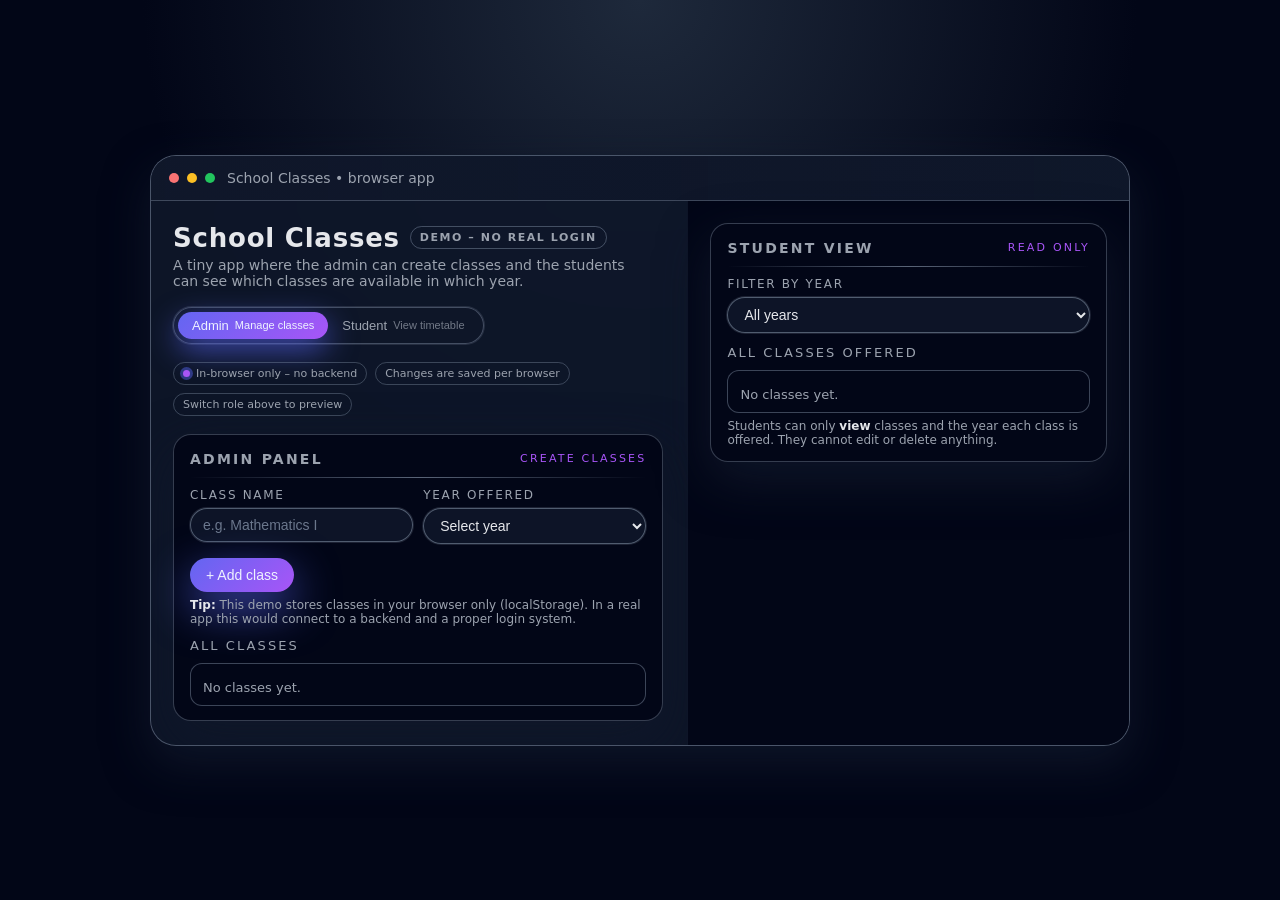
==== index.html @ ab31edf5 "Initial commit: basic school classes page Made-with: Cursor" ====
<!DOCTYPE html>
<html lang="en">
  <head>
    <meta charset="UTF-8" />
    <title>School Classes App</title>
    <meta name="viewport" content="width=device-width, initial-scale=1" />
    <style>
      :root {
        --bg: #050816;
        --bg-alt: #0b1020;
        --accent: #6366f1;
        --accent-soft: rgba(99, 102, 241, 0.15);
        --accent-strong: #a855f7;
        --border-subtle: rgba(148, 163, 184, 0.35);
        --text-main: #e5e7eb;
        --text-muted: #9ca3af;
        --danger: #f97373;
        --radius-lg: 18px;
        --radius-md: 12px;
        --shadow-soft: 0 18px 45px rgba(15, 23, 42, 0.85);
        --shadow-inner: 0 0 0 1px rgba(148, 163, 184, 0.18);
      }

      * {
        box-sizing: border-box;
      }

      body {
        margin: 0;
        min-height: 100vh;
        font-family: system-ui, -apple-system, BlinkMacSystemFont, "SF Pro Text",
          sans-serif;
        background: radial-gradient(circle at top, #1e293b 0, #020617 45%, #020617 100%);
        color: var(--text-main);
        display: flex;
        align-items: center;
        justify-content: center;
        padding: 32px 16px;
      }

      .shell {
        width: 100%;
        max-width: 980px;
        background: rgba(15, 23, 42, 0.92);
        border-radius: 26px;
        box-shadow: var(--shadow-soft);
        border: 1px solid rgba(148, 163, 184, 0.45);
        overflow: hidden;
        backdrop-filter: blur(26px);
      }

      .shell-header {
        display: flex;
        align-items: center;
        padding: 14px 18px;
        border-bottom: 1px solid rgba(148, 163, 184, 0.35);
        background: linear-gradient(
          90deg,
          rgba(15, 23, 42, 0.96),
          rgba(15, 23, 42, 0.82)
        );
      }

      .traffic-lights {
        display: flex;
        gap: 8px;
        margin-right: 12px;
      }

      .dot {
        width: 10px;
        height: 10px;
        border-radius: 999px;
      }

      .dot.red {
        background: #f97373;
      }
      .dot.amber {
        background: #fbbf24;
      }
      .dot.green {
        background: #22c55e;
      }

      .shell-title {
        font-size: 14px;
        color: var(--text-muted);
      }

      .content {
        display: grid;
        grid-template-columns: minmax(0, 1.15fr) minmax(0, 0.95fr);
        gap: 2px;
      }

      @media (max-width: 800px) {
        .content {
          grid-template-columns: minmax(0, 1fr);
        }
      }

      .pane {
        padding: 22px 22px 24px;
      }

      .pane + .pane {
        border-left: 1px solid rgba(15, 23, 42, 0.95);
        background: radial-gradient(circle at top left, #020617 0, #020617 55%, #020617 100%);
      }

      @media (max-width: 800px) {
        .pane + .pane {
          border-left: none;
          border-top: 1px solid rgba(15, 23, 42, 0.95);
        }
      }

      .app-heading {
        font-size: 26px;
        letter-spacing: 0.03em;
        margin: 0 0 4px;
        display: inline-flex;
        align-items: center;
        gap: 10px;
      }

      .pill {
        font-size: 11px;
        padding: 4px 9px;
        border-radius: 999px;
        border: 1px solid rgba(148, 163, 184, 0.4);
        color: var(--text-muted);
        text-transform: uppercase;
        letter-spacing: 0.14em;
      }

      .subheading {
        margin: 0 0 18px;
        font-size: 14px;
        color: var(--text-muted);
        max-width: 460px;
      }

      .role-toggle {
        display: inline-flex;
        padding: 4px;
        border-radius: 999px;
        background: rgba(15, 23, 42, 0.9);
        border: 1px solid rgba(148, 163, 184, 0.4);
        box-shadow: var(--shadow-inner);
        margin-bottom: 18px;
      }

      .role-btn {
        border: none;
        background: transparent;
        color: var(--text-muted);
        font-size: 13px;
        padding: 6px 14px;
        border-radius: 999px;
        cursor: pointer;
        display: inline-flex;
        align-items: center;
        gap: 6px;
        transition: all 0.18s ease-out;
        white-space: nowrap;
      }

      .role-btn span {
        font-size: 11px;
        opacity: 0.7;
      }

      .role-btn.active {
        background: linear-gradient(135deg, var(--accent), var(--accent-strong));
        color: #eef2ff;
        box-shadow: 0 10px 30px rgba(88, 101, 242, 0.7);
      }

      .role-btn.active span {
        opacity: 1;
      }

      .badge-row {
        display: flex;
        flex-wrap: wrap;
        gap: 8px;
        margin-bottom: 18px;
      }

      .badge {
        font-size: 11px;
        padding: 4px 9px;
        border-radius: 999px;
        border: 1px solid rgba(148, 163, 184, 0.34);
        color: var(--text-muted);
        display: inline-flex;
        align-items: center;
        gap: 6px;
      }

      .badge-dot {
        width: 7px;
        height: 7px;
        border-radius: 999px;
        background: var(--accent-strong);
        box-shadow: 0 0 0 3px rgba(88, 101, 242, 0.45);
      }

      .card {
        border-radius: var(--radius-lg);
        border: 1px solid var(--border-subtle);
        background: radial-gradient(circle at top left, #020617 0, #020617 55%, #020617 100%);
        padding: 16px 16px 14px;
        box-shadow: 0 18px 50px rgba(15, 23, 42, 0.9);
      }

      .card-title-row {
        display: flex;
        justify-content: space-between;
        align-items: center;
        margin-bottom: 8px;
        gap: 10px;
      }

      .card-title {
        font-size: 14px;
        font-weight: 600;
        text-transform: uppercase;
        letter-spacing: 0.16em;
        color: var(--text-muted);
      }

      .card-indicator {
        font-size: 11px;
        color: var(--accent-strong);
        text-transform: uppercase;
        letter-spacing: 0.2em;
      }

      .divider {
        height: 1px;
        background: linear-gradient(
          90deg,
          rgba(15, 23, 42, 0),
          rgba(148, 163, 184, 0.6),
          rgba(15, 23, 42, 0)
        );
        margin: 10px 0 10px;
      }

      .form-row {
        display: flex;
        flex-direction: column;
        gap: 10px;
        margin-bottom: 14px;
      }

      @media (min-width: 640px) {
        .form-row--split {
          flex-direction: row;
        }
      }

      .field {
        flex: 1;
        display: flex;
        flex-direction: column;
        gap: 6px;
      }

      label {
        font-size: 12px;
        text-transform: uppercase;
        letter-spacing: 0.14em;
        color: var(--text-muted);
      }

      input,
      select {
        border-radius: 999px;
        border: 1px solid rgba(148, 163, 184, 0.5);
        background: rgba(15, 23, 42, 0.9);
        color: var(--text-main);
        font-size: 14px;
        padding: 8px 12px;
        outline: none;
        box-shadow: var(--shadow-inner);
      }

      input::placeholder {
        color: rgba(148, 163, 184, 0.7);
      }

      button.primary {
        border-radius: 999px;
        border: none;
        padding: 9px 16px;
        background: linear-gradient(135deg, var(--accent), var(--accent-strong));
        color: #eef2ff;
        font-size: 14px;
        font-weight: 500;
        cursor: pointer;
        display: inline-flex;
        align-items: center;
        gap: 8px;
        box-shadow: 0 16px 45px rgba(88, 101, 242, 0.7);
      }

      button.primary:active {
        transform: translateY(1px);
        box-shadow: 0 10px 28px rgba(88, 101, 242, 0.6);
      }

      .hint {
        font-size: 12px;
        color: var(--text-muted);
        margin-top: 6px;
      }

      .hint strong {
        color: #e5e7eb;
      }

      .classes-list {
        margin-top: 12px;
        max-height: 260px;
        overflow: hidden;
      }

      .classes-list-inner {
        border-radius: var(--radius-md);
        border: 1px solid rgba(148, 163, 184, 0.4);
        padding: 6px 8px;
        background: radial-gradient(circle at top left, #020617 0, #020617 60%, #020617 100%);
        max-height: 220px;
        overflow-y: auto;
      }

      .class-row {
        display: grid;
        grid-template-columns: minmax(0, 1.5fr) minmax(0, 0.8fr);
        gap: 8px;
        align-items: center;
        padding: 7px 6px;
        border-radius: 999px;
        border: 1px solid transparent;
      }

      .class-row:nth-child(odd) {
        background: rgba(15, 23, 42, 0.8);
      }

      .class-row:nth-child(even) {
        background: rgba(15, 23, 42, 0.6);
      }

      .class-name {
        font-size: 13px;
        font-weight: 500;
      }

      .class-year-pill {
        justify-self: end;
        font-size: 11px;
        padding: 4px 10px;
        border-radius: 999px;
        border: 1px solid rgba(148, 163, 184, 0.6);
        color: var(--text-muted);
        display: inline-flex;
        align-items: center;
        gap: 6px;
      }

      .year-dot {
        width: 7px;
        height: 7px;
        border-radius: 999px;
        background: #22c55e;
        box-shadow: 0 0 0 2px rgba(34, 197, 94, 0.35);
      }

      .section-title {
        font-size: 13px;
        text-transform: uppercase;
        letter-spacing: 0.16em;
        color: var(--text-muted);
        margin-bottom: 10px;
      }

      .empty-state {
        font-size: 13px;
        color: var(--text-muted);
        padding: 10px 4px 4px;
      }
    </style>
  </head>
  <body>
    <div class="shell">
      <div class="shell-header">
        <div class="traffic-lights">
          <div class="dot red"></div>
          <div class="dot amber"></div>
          <div class="dot green"></div>
        </div>
        <div class="shell-title">School Classes • browser app</div>
      </div>
      <div class="content">
        <div class="pane">
          <h1 class="app-heading">
            School Classes
            <span class="pill">Demo – No real login</span>
          </h1>
          <p class="subheading">
            A tiny app where the admin can create classes and the students can see
            which classes are available in which year.
          </p>

          <div class="role-toggle" id="roleToggle">
            <button class="role-btn active" data-role="admin">
              Admin
              <span>Manage classes</span>
            </button>
            <button class="role-btn" data-role="student">
              Student
              <span>View timetable</span>
            </button>
          </div>

          <div class="badge-row">
            <div class="badge">
              <span class="badge-dot"></span>
              In-browser only – no backend
            </div>
            <div class="badge">Changes are saved per browser</div>
            <div class="badge">Switch role above to preview</div>
          </div>

          <div class="card" id="adminView">
            <div class="card-title-row">
              <div class="card-title">Admin Panel</div>
              <div class="card-indicator">Create classes</div>
            </div>
            <div class="divider"></div>

            <form id="classForm" autocomplete="off">
              <div class="form-row form-row--split">
                <div class="field">
                  <label for="className">Class name</label>
                  <input
                    id="className"
                    name="className"
                    type="text"
                    placeholder="e.g. Mathematics I"
                    required
                  />
                </div>
                <div class="field">
                  <label for="classYear">Year offered</label>
                  <select id="classYear" name="classYear" required>
                    <option value="" disabled selected>Select year</option>
                    <option value="Year 1">Year 1</option>
                    <option value="Year 2">Year 2</option>
                    <option value="Year 3">Year 3</option>
                    <option value="Year 4">Year 4</option>
                    <option value="Year 5">Year 5</option>
                    <option value="Year 6">Year 6</option>
                  </select>
                </div>
              </div>

              <button type="submit" class="primary">
                + Add class
              </button>
              <div class="hint">
                <strong>Tip:</strong> This demo stores classes in your browser only
                (localStorage). In a real app this would connect to a backend and a
                proper login system.
              </div>
            </form>

            <div class="classes-list">
              <div class="section-title">All classes</div>
              <div class="classes-list-inner" id="adminClassesContainer"></div>
            </div>
          </div>
        </div>

        <div class="pane">
          <div class="card" id="studentView">
            <div class="card-title-row">
              <div class="card-title">Student View</div>
              <div class="card-indicator">Read only</div>
            </div>
            <div class="divider"></div>

            <div class="field" style="margin-bottom: 10px">
              <label for="studentYear">Filter by year</label>
              <select id="studentYear">
                <option value="all" selected>All years</option>
                <option value="Year 1">Year 1</option>
                <option value="Year 2">Year 2</option>
                <option value="Year 3">Year 3</option>
                <option value="Year 4">Year 4</option>
                <option value="Year 5">Year 5</option>
                <option value="Year 6">Year 6</option>
              </select>
            </div>

            <div class="classes-list">
              <div class="section-title" id="studentSectionTitle">
                All classes offered
              </div>
              <div class="classes-list-inner" id="studentClassesContainer"></div>
            </div>

            <div class="hint">
              Students can only <strong>view</strong> classes and the year each
              class is offered. They cannot edit or delete anything.
            </div>
          </div>
        </div>
      </div>
    </div>

    <script>
      const STORAGE_KEY = "school-classes-demo";

      function loadClasses() {
        try {
          const raw = localStorage.getItem(STORAGE_KEY);
          if (!raw) return [];
          const parsed = JSON.parse(raw);
          if (!Array.isArray(parsed)) return [];
          return parsed;
        } catch (e) {
          console.error("Failed to read classes", e);
          return [];
        }
      }

      function saveClasses(classes) {
        try {
          localStorage.setItem(STORAGE_KEY, JSON.stringify(classes));
        } catch (e) {
          console.error("Failed to save classes", e);
        }
      }

      function renderClasses(listEl, classes, { showEmptyMessage }) {
        listEl.innerHTML = "";
        if (!classes.length) {
          if (showEmptyMessage) {
            const empty = document.createElement("div");
            empty.className = "empty-state";
            empty.textContent = "No classes yet.";
            listEl.appendChild(empty);
          }
          return;
        }

        classes.forEach((cls) => {
          const row = document.createElement("div");
          row.className = "class-row";

          const name = document.createElement("div");
          name.className = "class-name";
          name.textContent = cls.name;

          const year = document.createElement("div");
          year.className = "class-year-pill";
          year.innerHTML = '<span class="year-dot"></span>' + cls.year;

          row.appendChild(name);
          row.appendChild(year);
          listEl.appendChild(row);
        });
      }

      const classForm = document.getElementById("classForm");
      const classNameInput = document.getElementById("className");
      const classYearSelect = document.getElementById("classYear");
      const adminClassesContainer = document.getElementById(
        "adminClassesContainer"
      );
      const studentClassesContainer = document.getElementById(
        "studentClassesContainer"
      );
      const studentYearSelect = document.getElementById("studentYear");
      const studentSectionTitle = document.getElementById("studentSectionTitle");
      const roleToggle = document.getElementById("roleToggle");
      const adminView = document.getElementById("adminView");
      const studentView = document.getElementById("studentView");

      let classes = loadClasses();

      function refreshAllViews() {
        renderClasses(adminClassesContainer, classes, {
          showEmptyMessage: true,
        });
        applyStudentFilter();
      }

      function applyStudentFilter() {
        const selected = studentYearSelect.value;
        let filtered = classes;
        if (selected !== "all") {
          filtered = classes.filter((cls) => cls.year === selected);
          studentSectionTitle.textContent =
            filtered.length === 0
              ? "No classes found for " + selected
              : "Classes offered in " + selected;
        } else {
          studentSectionTitle.textContent = "All classes offered";
        }

        renderClasses(studentClassesContainer, filtered, {
          showEmptyMessage: true,
        });
      }

      classForm.addEventListener("submit", (e) => {
        e.preventDefault();
        const name = classNameInput.value.trim();
        const year = classYearSelect.value;
        if (!name || !year) return;

        classes.push({ name, year });
        saveClasses(classes);
        refreshAllViews();
        classForm.reset();
      });

      studentYearSelect.addEventListener("change", applyStudentFilter);

      roleToggle.addEventListener("click", (e) => {
        const btn = e.target.closest(".role-btn");
        if (!btn) return;
        const role = btn.dataset.role;

        roleToggle.querySelectorAll(".role-btn").forEach((b) => {
          b.classList.toggle("active", b === btn);
        });

        const asAdmin = role === "admin";
        adminView.style.display = asAdmin ? "block" : "none";
        studentView.style.display = asAdmin ? "none" : "block";
      });

      refreshAllViews();
    </script>
  </body>
  </html>
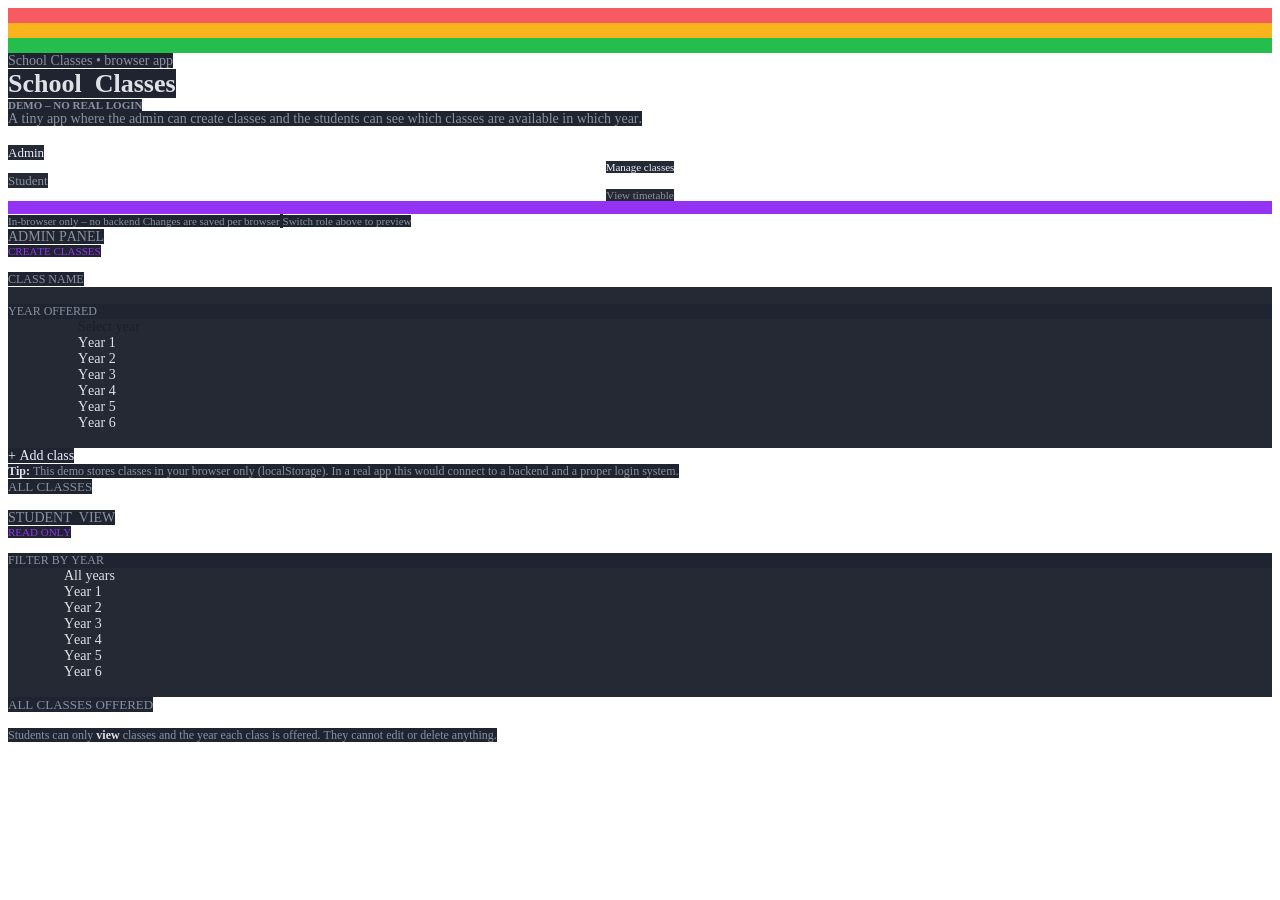
==== commit 8b00bf5f: "Tweak page title" ====
--- a/index.html
+++ b/index.html
@@ -1,655 +1,86 @@
-<!DOCTYPE html>
-<html lang="en">
-  <head>
-    <meta charset="UTF-8" />
-    <title>School Classes App</title>
-    <meta name="viewport" content="width=device-width, initial-scale=1" />
-    <style>
-      :root {
-        --bg: #050816;
-        --bg-alt: #0b1020;
-        --accent: #6366f1;
-        --accent-soft: rgba(99, 102, 241, 0.15);
-        --accent-strong: #a855f7;
-        --border-subtle: rgba(148, 163, 184, 0.35);
-        --text-main: #e5e7eb;
-        --text-muted: #9ca3af;
-        --danger: #f97373;
-        --radius-lg: 18px;
-        --radius-md: 12px;
-        --shadow-soft: 0 18px 45px rgba(15, 23, 42, 0.85);
-        --shadow-inner: 0 0 0 1px rgba(148, 163, 184, 0.18);
-      }
-
-      * {
-        box-sizing: border-box;
-      }
-
-      body {
-        margin: 0;
-        min-height: 100vh;
-        font-family: system-ui, -apple-system, BlinkMacSystemFont, "SF Pro Text",
-          sans-serif;
-        background: radial-gradient(circle at top, #1e293b 0, #020617 45%, #020617 100%);
-        color: var(--text-main);
-        display: flex;
-        align-items: center;
-        justify-content: center;
-        padding: 32px 16px;
-      }
-
-      .shell {
-        width: 100%;
-        max-width: 980px;
-        background: rgba(15, 23, 42, 0.92);
-        border-radius: 26px;
-        box-shadow: var(--shadow-soft);
-        border: 1px solid rgba(148, 163, 184, 0.45);
-        overflow: hidden;
-        backdrop-filter: blur(26px);
-      }
-
-      .shell-header {
-        display: flex;
-        align-items: center;
-        padding: 14px 18px;
-        border-bottom: 1px solid rgba(148, 163, 184, 0.35);
-        background: linear-gradient(
-          90deg,
-          rgba(15, 23, 42, 0.96),
-          rgba(15, 23, 42, 0.82)
-        );
-      }
-
-      .traffic-lights {
-        display: flex;
-        gap: 8px;
-        margin-right: 12px;
-      }
-
-      .dot {
-        width: 10px;
-        height: 10px;
-        border-radius: 999px;
-      }
-
-      .dot.red {
-        background: #f97373;
-      }
-      .dot.amber {
-        background: #fbbf24;
-      }
-      .dot.green {
-        background: #22c55e;
-      }
-
-      .shell-title {
-        font-size: 14px;
-        color: var(--text-muted);
-      }
-
-      .content {
-        display: grid;
-        grid-template-columns: minmax(0, 1.15fr) minmax(0, 0.95fr);
-        gap: 2px;
-      }
-
-      @media (max-width: 800px) {
-        .content {
-          grid-template-columns: minmax(0, 1fr);
-        }
-      }
-
-      .pane {
-        padding: 22px 22px 24px;
-      }
-
-      .pane + .pane {
-        border-left: 1px solid rgba(15, 23, 42, 0.95);
-        background: radial-gradient(circle at top left, #020617 0, #020617 55%, #020617 100%);
-      }
-
-      @media (max-width: 800px) {
-        .pane + .pane {
-          border-left: none;
-          border-top: 1px solid rgba(15, 23, 42, 0.95);
-        }
-      }
-
-      .app-heading {
-        font-size: 26px;
-        letter-spacing: 0.03em;
-        margin: 0 0 4px;
-        display: inline-flex;
-        align-items: center;
-        gap: 10px;
-      }
-
-      .pill {
-        font-size: 11px;
-        padding: 4px 9px;
-        border-radius: 999px;
-        border: 1px solid rgba(148, 163, 184, 0.4);
-        color: var(--text-muted);
-        text-transform: uppercase;
-        letter-spacing: 0.14em;
-      }
-
-      .subheading {
-        margin: 0 0 18px;
-        font-size: 14px;
-        color: var(--text-muted);
-        max-width: 460px;
-      }
-
-      .role-toggle {
-        display: inline-flex;
-        padding: 4px;
-        border-radius: 999px;
-        background: rgba(15, 23, 42, 0.9);
-        border: 1px solid rgba(148, 163, 184, 0.4);
-        box-shadow: var(--shadow-inner);
-        margin-bottom: 18px;
-      }
-
-      .role-btn {
-        border: none;
-        background: transparent;
-        color: var(--text-muted);
-        font-size: 13px;
-        padding: 6px 14px;
-        border-radius: 999px;
-        cursor: pointer;
-        display: inline-flex;
-        align-items: center;
-        gap: 6px;
-        transition: all 0.18s ease-out;
-        white-space: nowrap;
-      }
-
-      .role-btn span {
-        font-size: 11px;
-        opacity: 0.7;
-      }
-
-      .role-btn.active {
-        background: linear-gradient(135deg, var(--accent), var(--accent-strong));
-        color: #eef2ff;
-        box-shadow: 0 10px 30px rgba(88, 101, 242, 0.7);
-      }
-
-      .role-btn.active span {
-        opacity: 1;
-      }
-
-      .badge-row {
-        display: flex;
-        flex-wrap: wrap;
-        gap: 8px;
-        margin-bottom: 18px;
-      }
-
-      .badge {
-        font-size: 11px;
-        padding: 4px 9px;
-        border-radius: 999px;
-        border: 1px solid rgba(148, 163, 184, 0.34);
-        color: var(--text-muted);
-        display: inline-flex;
-        align-items: center;
-        gap: 6px;
-      }
-
-      .badge-dot {
-        width: 7px;
-        height: 7px;
-        border-radius: 999px;
-        background: var(--accent-strong);
-        box-shadow: 0 0 0 3px rgba(88, 101, 242, 0.45);
-      }
-
-      .card {
-        border-radius: var(--radius-lg);
-        border: 1px solid var(--border-subtle);
-        background: radial-gradient(circle at top left, #020617 0, #020617 55%, #020617 100%);
-        padding: 16px 16px 14px;
-        box-shadow: 0 18px 50px rgba(15, 23, 42, 0.9);
-      }
-
-      .card-title-row {
-        display: flex;
-        justify-content: space-between;
-        align-items: center;
-        margin-bottom: 8px;
-        gap: 10px;
-      }
-
-      .card-title {
-        font-size: 14px;
-        font-weight: 600;
-        text-transform: uppercase;
-        letter-spacing: 0.16em;
-        color: var(--text-muted);
-      }
-
-      .card-indicator {
-        font-size: 11px;
-        color: var(--accent-strong);
-        text-transform: uppercase;
-        letter-spacing: 0.2em;
-      }
-
-      .divider {
-        height: 1px;
-        background: linear-gradient(
-          90deg,
-          rgba(15, 23, 42, 0),
-          rgba(148, 163, 184, 0.6),
-          rgba(15, 23, 42, 0)
-        );
-        margin: 10px 0 10px;
-      }
-
-      .form-row {
-        display: flex;
-        flex-direction: column;
-        gap: 10px;
-        margin-bottom: 14px;
-      }
-
-      @media (min-width: 640px) {
-        .form-row--split {
-          flex-direction: row;
-        }
-      }
-
-      .field {
-        flex: 1;
-        display: flex;
-        flex-direction: column;
-        gap: 6px;
-      }
-
-      label {
-        font-size: 12px;
-        text-transform: uppercase;
-        letter-spacing: 0.14em;
-        color: var(--text-muted);
-      }
-
-      input,
-      select {
-        border-radius: 999px;
-        border: 1px solid rgba(148, 163, 184, 0.5);
-        background: rgba(15, 23, 42, 0.9);
-        color: var(--text-main);
-        font-size: 14px;
-        padding: 8px 12px;
-        outline: none;
-        box-shadow: var(--shadow-inner);
-      }
-
-      input::placeholder {
-        color: rgba(148, 163, 184, 0.7);
-      }
-
-      button.primary {
-        border-radius: 999px;
-        border: none;
-        padding: 9px 16px;
-        background: linear-gradient(135deg, var(--accent), var(--accent-strong));
-        color: #eef2ff;
-        font-size: 14px;
-        font-weight: 500;
-        cursor: pointer;
-        display: inline-flex;
-        align-items: center;
-        gap: 8px;
-        box-shadow: 0 16px 45px rgba(88, 101, 242, 0.7);
-      }
-
-      button.primary:active {
-        transform: translateY(1px);
-        box-shadow: 0 10px 28px rgba(88, 101, 242, 0.6);
-      }
-
-      .hint {
-        font-size: 12px;
-        color: var(--text-muted);
-        margin-top: 6px;
-      }
-
-      .hint strong {
-        color: #e5e7eb;
-      }
-
-      .classes-list {
-        margin-top: 12px;
-        max-height: 260px;
-        overflow: hidden;
-      }
-
-      .classes-list-inner {
-        border-radius: var(--radius-md);
-        border: 1px solid rgba(148, 163, 184, 0.4);
-        padding: 6px 8px;
-        background: radial-gradient(circle at top left, #020617 0, #020617 60%, #020617 100%);
-        max-height: 220px;
-        overflow-y: auto;
-      }
-
-      .class-row {
-        display: grid;
-        grid-template-columns: minmax(0, 1.5fr) minmax(0, 0.8fr);
-        gap: 8px;
-        align-items: center;
-        padding: 7px 6px;
-        border-radius: 999px;
-        border: 1px solid transparent;
-      }
-
-      .class-row:nth-child(odd) {
-        background: rgba(15, 23, 42, 0.8);
-      }
-
-      .class-row:nth-child(even) {
-        background: rgba(15, 23, 42, 0.6);
-      }
-
-      .class-name {
-        font-size: 13px;
-        font-weight: 500;
-      }
-
-      .class-year-pill {
-        justify-self: end;
-        font-size: 11px;
-        padding: 4px 10px;
-        border-radius: 999px;
-        border: 1px solid rgba(148, 163, 184, 0.6);
-        color: var(--text-muted);
-        display: inline-flex;
-        align-items: center;
-        gap: 6px;
-      }
-
-      .year-dot {
-        width: 7px;
-        height: 7px;
-        border-radius: 999px;
-        background: #22c55e;
-        box-shadow: 0 0 0 2px rgba(34, 197, 94, 0.35);
-      }
-
-      .section-title {
-        font-size: 13px;
-        text-transform: uppercase;
-        letter-spacing: 0.16em;
-        color: var(--text-muted);
-        margin-bottom: 10px;
-      }
-
-      .empty-state {
-        font-size: 13px;
-        color: var(--text-muted);
-        padding: 10px 4px 4px;
-      }
-    </style>
-  </head>
-  <body>
-    <div class="shell">
-      <div class="shell-header">
-        <div class="traffic-lights">
-          <div class="dot red"></div>
-          <div class="dot amber"></div>
-          <div class="dot green"></div>
-        </div>
-        <div class="shell-title">School Classes • browser app</div>
-      </div>
-      <div class="content">
-        <div class="pane">
-          <h1 class="app-heading">
-            School Classes
-            <span class="pill">Demo – No real login</span>
-          </h1>
-          <p class="subheading">
-            A tiny app where the admin can create classes and the students can see
-            which classes are available in which year.
-          </p>
-
-          <div class="role-toggle" id="roleToggle">
-            <button class="role-btn active" data-role="admin">
-              Admin
-              <span>Manage classes</span>
-            </button>
-            <button class="role-btn" data-role="student">
-              Student
-              <span>View timetable</span>
-            </button>
-          </div>
-
-          <div class="badge-row">
-            <div class="badge">
-              <span class="badge-dot"></span>
-              In-browser only – no backend
-            </div>
-            <div class="badge">Changes are saved per browser</div>
-            <div class="badge">Switch role above to preview</div>
-          </div>
-
-          <div class="card" id="adminView">
-            <div class="card-title-row">
-              <div class="card-title">Admin Panel</div>
-              <div class="card-indicator">Create classes</div>
-            </div>
-            <div class="divider"></div>
-
-            <form id="classForm" autocomplete="off">
-              <div class="form-row form-row--split">
-                <div class="field">
-                  <label for="className">Class name</label>
-                  <input
-                    id="className"
-                    name="className"
-                    type="text"
-                    placeholder="e.g. Mathematics I"
-                    required
-                  />
-                </div>
-                <div class="field">
-                  <label for="classYear">Year offered</label>
-                  <select id="classYear" name="classYear" required>
-                    <option value="" disabled selected>Select year</option>
-                    <option value="Year 1">Year 1</option>
-                    <option value="Year 2">Year 2</option>
-                    <option value="Year 3">Year 3</option>
-                    <option value="Year 4">Year 4</option>
-                    <option value="Year 5">Year 5</option>
-                    <option value="Year 6">Year 6</option>
-                  </select>
-                </div>
-              </div>
-
-              <button type="submit" class="primary">
-                + Add class
-              </button>
-              <div class="hint">
-                <strong>Tip:</strong> This demo stores classes in your browser only
-                (localStorage). In a real app this would connect to a backend and a
-                proper login system.
-              </div>
-            </form>
-
-            <div class="classes-list">
-              <div class="section-title">All classes</div>
-              <div class="classes-list-inner" id="adminClassesContainer"></div>
-            </div>
-          </div>
-        </div>
-
-        <div class="pane">
-          <div class="card" id="studentView">
-            <div class="card-title-row">
-              <div class="card-title">Student View</div>
-              <div class="card-indicator">Read only</div>
-            </div>
-            <div class="divider"></div>
-
-            <div class="field" style="margin-bottom: 10px">
-              <label for="studentYear">Filter by year</label>
-              <select id="studentYear">
-                <option value="all" selected>All years</option>
-                <option value="Year 1">Year 1</option>
-                <option value="Year 2">Year 2</option>
-                <option value="Year 3">Year 3</option>
-                <option value="Year 4">Year 4</option>
-                <option value="Year 5">Year 5</option>
-                <option value="Year 6">Year 6</option>
-              </select>
-            </div>
-
-            <div class="classes-list">
-              <div class="section-title" id="studentSectionTitle">
-                All classes offered
-              </div>
-              <div class="classes-list-inner" id="studentClassesContainer"></div>
-            </div>
-
-            <div class="hint">
-              Students can only <strong>view</strong> classes and the year each
-              class is offered. They cannot edit or delete anything.
-            </div>
-          </div>
-        </div>
-      </div>
-    </div>
-
-    <script>
-      const STORAGE_KEY = "school-classes-demo";
-
-      function loadClasses() {
-        try {
-          const raw = localStorage.getItem(STORAGE_KEY);
-          if (!raw) return [];
-          const parsed = JSON.parse(raw);
-          if (!Array.isArray(parsed)) return [];
-          return parsed;
-        } catch (e) {
-          console.error("Failed to read classes", e);
-          return [];
-        }
-      }
-
-      function saveClasses(classes) {
-        try {
-          localStorage.setItem(STORAGE_KEY, JSON.stringify(classes));
-        } catch (e) {
-          console.error("Failed to save classes", e);
-        }
-      }
-
-      function renderClasses(listEl, classes, { showEmptyMessage }) {
-        listEl.innerHTML = "";
-        if (!classes.length) {
-          if (showEmptyMessage) {
-            const empty = document.createElement("div");
-            empty.className = "empty-state";
-            empty.textContent = "No classes yet.";
-            listEl.appendChild(empty);
-          }
-          return;
-        }
-
-        classes.forEach((cls) => {
-          const row = document.createElement("div");
-          row.className = "class-row";
-
-          const name = document.createElement("div");
-          name.className = "class-name";
-          name.textContent = cls.name;
-
-          const year = document.createElement("div");
-          year.className = "class-year-pill";
-          year.innerHTML = '<span class="year-dot"></span>' + cls.year;
-
-          row.appendChild(name);
-          row.appendChild(year);
-          listEl.appendChild(row);
-        });
-      }
-
-      const classForm = document.getElementById("classForm");
-      const classNameInput = document.getElementById("className");
-      const classYearSelect = document.getElementById("classYear");
-      const adminClassesContainer = document.getElementById(
-        "adminClassesContainer"
-      );
-      const studentClassesContainer = document.getElementById(
-        "studentClassesContainer"
-      );
-      const studentYearSelect = document.getElementById("studentYear");
-      const studentSectionTitle = document.getElementById("studentSectionTitle");
-      const roleToggle = document.getElementById("roleToggle");
-      const adminView = document.getElementById("adminView");
-      const studentView = document.getElementById("studentView");
-
-      let classes = loadClasses();
-
-      function refreshAllViews() {
-        renderClasses(adminClassesContainer, classes, {
-          showEmptyMessage: true,
-        });
-        applyStudentFilter();
-      }
-
-      function applyStudentFilter() {
-        const selected = studentYearSelect.value;
-        let filtered = classes;
-        if (selected !== "all") {
-          filtered = classes.filter((cls) => cls.year === selected);
-          studentSectionTitle.textContent =
-            filtered.length === 0
-              ? "No classes found for " + selected
-              : "Classes offered in " + selected;
-        } else {
-          studentSectionTitle.textContent = "All classes offered";
-        }
-
-        renderClasses(studentClassesContainer, filtered, {
-          showEmptyMessage: true,
-        });
-      }
-
-      classForm.addEventListener("submit", (e) => {
-        e.preventDefault();
-        const name = classNameInput.value.trim();
-        const year = classYearSelect.value;
-        if (!name || !year) return;
-
-        classes.push({ name, year });
-        saveClasses(classes);
-        refreshAllViews();
-        classForm.reset();
-      });
-
-      studentYearSelect.addEventListener("change", applyStudentFilter);
-
-      roleToggle.addEventListener("click", (e) => {
-        const btn = e.target.closest(".role-btn");
-        if (!btn) return;
-        const role = btn.dataset.role;
-
-        roleToggle.querySelectorAll(".role-btn").forEach((b) => {
-          b.classList.toggle("active", b === btn);
-        });
-
-        const asAdmin = role === "admin";
-        adminView.style.display = asAdmin ? "block" : "none";
-        studentView.style.display = asAdmin ? "none" : "block";
-      });
-
-      refreshAllViews();
-    </script>
-  </body>
-  </html>
-
+<!DOCTYPE html PUBLIC "-//W3C//DTD HTML 4.01//EN" "http://www.w3.org/TR/html4/strict.dtd">
+<html>
+<head>
+  <meta http-equiv="Content-Type" content="text/html; charset=utf-8">
+  <meta http-equiv="Content-Style-Type" content="text/css">
+  <title></title>
+  <meta name="Generator" content="Cocoa HTML Writer">
+  <meta name="CocoaVersion" content="2685.4">
+  <style type="text/css">
+    p.p1 {margin: 0.0px 0.0px 0.0px 0.0px; font: 12.0px 'Helvetica Neue'; color: #dfe1e6; -webkit-text-stroke: #dfe1e6; background-color: #f55b60; min-height: 15.0px}
+    p.p2 {margin: 0.0px 0.0px 0.0px 0.0px; font: 12.0px 'Helvetica Neue'; color: #dfe1e6; -webkit-text-stroke: #dfe1e6; background-color: #f9b31d; min-height: 15.0px}
+    p.p3 {margin: 0.0px 0.0px 0.0px 0.0px; font: 12.0px 'Helvetica Neue'; color: #dfe1e6; -webkit-text-stroke: #dfe1e6; background-color: #25bd4c; min-height: 15.0px}
+    p.p4 {margin: 0.0px 0.0px 0.0px 0.0px; font: 14.0px 'Helvetica Neue'; color: #8a929f; -webkit-text-stroke: #8a929f}
+    p.p5 {margin: 0.0px 0.0px 0.0px 0.0px; font: 26.0px 'Helvetica Neue'; color: #dfe1e6; -webkit-text-stroke: #dfe1e6}
+    p.p6 {margin: 0.0px 0.0px 0.0px 0.0px; font: 11.0px 'Helvetica Neue'; color: #8a929f; -webkit-text-stroke: #8a929f}
+    p.p7 {margin: 0.0px 0.0px 18.0px 0.0px; font: 14.0px 'Helvetica Neue'; color: #8a929f; -webkit-text-stroke: #8a929f}
+    p.p8 {margin: 0.0px 0.0px 0.0px 0.0px; font: 13.0px 'Helvetica Neue'; color: #eaeeff; -webkit-text-stroke: #eaeeff}
+    p.p9 {margin: 0.0px 0.0px 0.0px 0.0px; text-align: center; font: 11.0px 'Helvetica Neue'; color: #eaeeff; -webkit-text-stroke: #eaeeff}
+    p.p10 {margin: 0.0px 0.0px 0.0px 0.0px; font: 13.0px 'Helvetica Neue'; color: #8a929f; -webkit-text-stroke: #8a929f}
+    p.p11 {margin: 0.0px 0.0px 0.0px 0.0px; text-align: center; font: 11.0px 'Helvetica Neue'; color: #8a929f; -webkit-text-stroke: #8a929f}
+    p.p12 {margin: 0.0px 0.0px 0.0px 0.0px; font: 11.0px 'Helvetica Neue'; color: #8a929f; -webkit-text-stroke: #8a929f; background-color: #9533f5; min-height: 13.0px}
+    p.p13 {margin: 0.0px 0.0px 0.0px 0.0px; font: 11.0px 'Helvetica Neue'; color: #9533f5; -webkit-text-stroke: #9533f5}
+    p.p14 {margin: 0.0px 0.0px 0.0px 0.0px; font: 12.0px 'Helvetica Neue'; color: #dfe1e6; -webkit-text-stroke: #dfe1e6; min-height: 15.0px}
+    p.p15 {margin: 0.0px 0.0px 0.0px 0.0px; font: 12.0px 'Helvetica Neue'; color: #8a929f; -webkit-text-stroke: #8a929f}
+    p.p16 {margin: 0.0px 0.0px 0.0px 0.0px; font: 14.0px 'Helvetica Neue'; color: #dfe1e6; -webkit-text-stroke: #dfe1e6; background-color: #0d121f; background-color: rgba(13, 18, 31, 0.9); min-height: 17.0px}
+    p.p17 {margin: 0.0px 0.0px 0.0px 0.0px; font: 12.0px 'Helvetica Neue'; color: #8a929f; -webkit-text-stroke: #8a929f; background-color: #0d121f; background-color: rgba(13, 18, 31, 0.92)}
+    p.p18 {margin: 0.0px 0.0px 0.0px 0.0px; font: 14.0px 'Helvetica Neue'; color: #dfe1e6; -webkit-text-stroke: #dfe1e6; background-color: #0d121f; background-color: rgba(13, 18, 31, 0.9)}
+    p.p19 {margin: 0.0px 0.0px 0.0px 0.0px; font: 14.0px 'Helvetica Neue'; color: #eaeeff; -webkit-text-stroke: #eaeeff}
+    span.s1 {font-kerning: none}
+    span.s2 {font-kerning: none; background-color: rgba(13, 18, 31, 0.92)}
+    span.s3 {font-kerning: none; background-color: rgba(13, 18, 31, 0.9)}
+    span.s4 {font: 12.0px 'Helvetica Neue'; font-kerning: none; color: #dfe1e6; background-color: rgba(13, 18, 31, 0.92); -webkit-text-stroke: 0px #dfe1e6}
+    span.s5 {font: 14.0px Times; font-kerning: none; color: rgba(0, 0, 0, 0.25); -webkit-text-stroke: 0px rgba(0, 0, 0, 0.25)}
+    span.s6 {font: 14.0px Times; font-kerning: none}
+    span.s7 {font-kerning: none; color: #dfe1e6; background-color: rgba(13, 18, 31, 0.92); -webkit-text-stroke: 0px #dfe1e6}
+  </style>
+</head>
+<body>
+<p class="p1"><span class="s1"></span><br></p>
+<p class="p2"><span class="s1"></span><br></p>
+<p class="p3"><span class="s1"></span><br></p>
+<p class="p4"><span class="s2">School Classes • browser app</span></p>
+<p class="p5"><span class="s2"><b>School<span class="Apple-converted-space">  </span>Classes</b><b></b></span></p>
+<p class="p6"><span class="s2"><b>DEMO – NO REAL LOGIN</b><b></b></span></p>
+<p class="p7"><span class="s2">A tiny app where the admin can create classes and the students can see which classes are available in which year.</span></p>
+<p class="p8"><span class="s3">Admin</span></p>
+<p class="p9"><span class="s3">Manage classes</span></p>
+<p class="p10"><span class="s3">Student</span></p>
+<p class="p11"><span class="s3">View timetable</span></p>
+<p class="p12"><span class="s1"></span><br></p>
+<p class="p6"><span class="s2">In-browser only – no backend Changes are saved per browser</span><span class="s4"> </span><span class="s2">Switch role above to preview</span></p>
+<p class="p4"><span class="s2">ADMIN PANEL</span></p>
+<p class="p13"><span class="s2">CREATE CLASSES</span></p>
+<p class="p14"><span class="s1"></span><br></p>
+<p class="p15"><span class="s2">CLASS NAME</span></p>
+<p class="p16"><span class="s1"></span><br></p>
+<p class="p17"><span class="s1">YEAR OFFERED</span></p>
+<p class="p18"><span class="s1"><span class="Apple-converted-space">                    </span></span><span class="s5">Select year</span></p>
+<p class="p18"><span class="s1"><span class="Apple-converted-space">                    </span></span><span class="s6">Year 1</span></p>
+<p class="p18"><span class="s1"><span class="Apple-converted-space">                    </span></span><span class="s6">Year 2</span></p>
+<p class="p18"><span class="s1"><span class="Apple-converted-space">                    </span></span><span class="s6">Year 3</span></p>
+<p class="p18"><span class="s1"><span class="Apple-converted-space">                    </span></span><span class="s6">Year 4</span></p>
+<p class="p18"><span class="s1"><span class="Apple-converted-space">                    </span></span><span class="s6">Year 5</span></p>
+<p class="p18"><span class="s1"><span class="Apple-converted-space">                    </span></span><span class="s6">Year 6</span></p>
+<p class="p16"><span class="s1"><span class="Apple-converted-space">                  </span></span></p>
+<p class="p19"><span class="s2">+ Add class</span></p>
+<p class="p15"><span class="s7"><b>Tip:</b></span><span class="s2"> This demo stores classes in your browser only (localStorage). In a real app this would connect to a backend and a proper login system.</span></p>
+<p class="p10"><span class="s2">ALL CLASSES</span></p>
+<p class="p14"><span class="s1"></span><br></p>
+<p class="p4"><span class="s2">STUDENT<span class="Apple-converted-space">  </span>VIEW</span></p>
+<p class="p13"><span class="s2">READ ONLY</span></p>
+<p class="p14"><span class="s1"></span><br></p>
+<p class="p17"><span class="s1">FILTER BY YEAR</span></p>
+<p class="p18"><span class="s1"><span class="Apple-converted-space">                </span></span><span class="s6">All years</span></p>
+<p class="p18"><span class="s1"><span class="Apple-converted-space">                </span></span><span class="s6">Year 1</span></p>
+<p class="p18"><span class="s1"><span class="Apple-converted-space">                </span></span><span class="s6">Year 2</span></p>
+<p class="p18"><span class="s1"><span class="Apple-converted-space">                </span></span><span class="s6">Year 3</span></p>
+<p class="p18"><span class="s1"><span class="Apple-converted-space">                </span></span><span class="s6">Year 4</span></p>
+<p class="p18"><span class="s1"><span class="Apple-converted-space">                </span></span><span class="s6">Year 5</span></p>
+<p class="p18"><span class="s1"><span class="Apple-converted-space">                </span></span><span class="s6">Year 6</span></p>
+<p class="p16"><span class="s1"><span class="Apple-converted-space">              </span></span></p>
+<p class="p10"><span class="s2">ALL CLASSES OFFERED</span></p>
+<p class="p14"><span class="s1"></span><br></p>
+<p class="p15"><span class="s2">Students can only </span><span class="s7"><b>view</b></span><span class="s2"> classes and the year each class is offered. They cannot edit or delete anything.</span></p>
+</body>
+</html>
